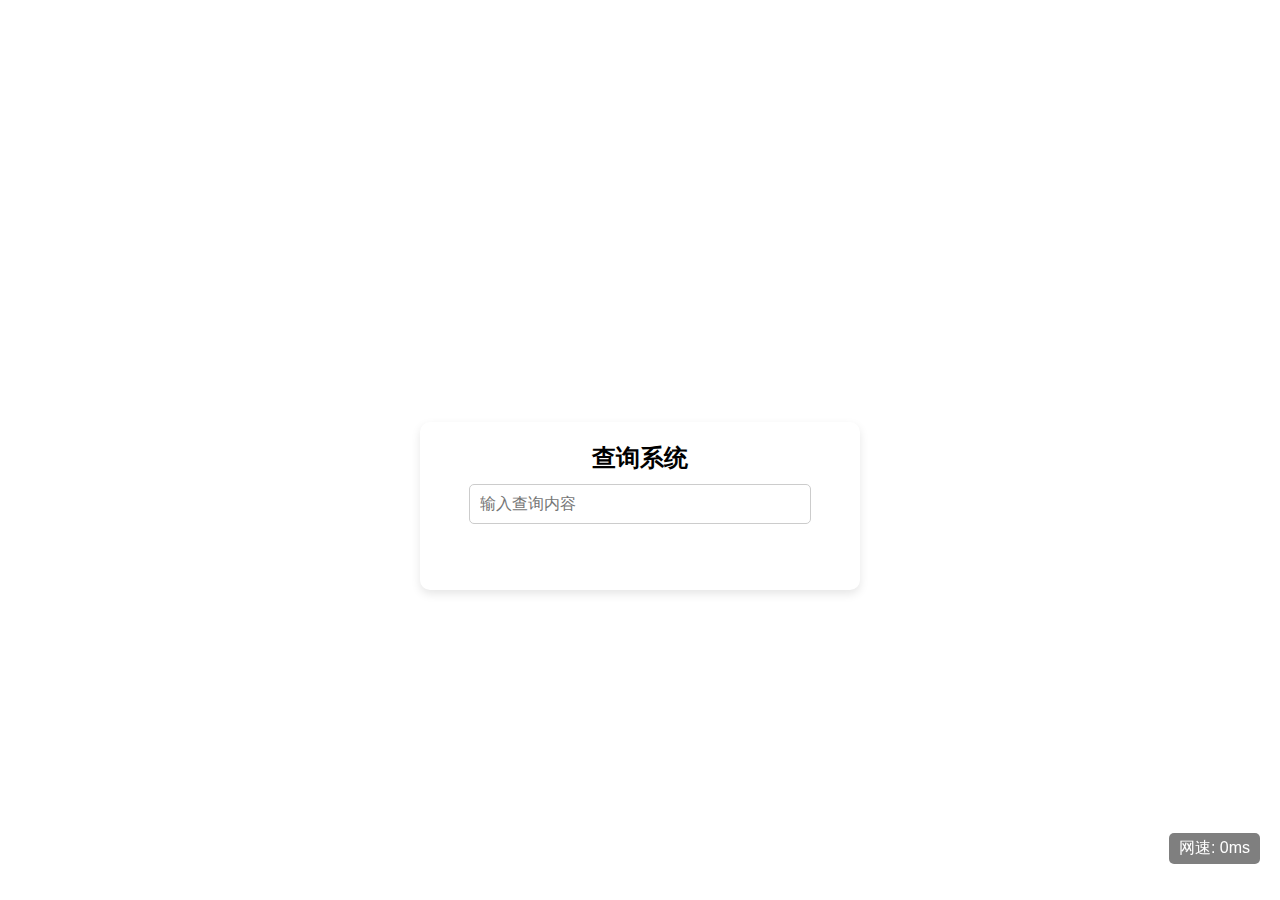
==== J/index.html @ a9cbff8d "Create index.html" ====
<!DOCTYPE html>
<html lang="zh">
<head>
    <meta charset="UTF-8">
    <meta name="viewport" content="width=device-width, initial-scale=1.0, maximum-scale=1, user-scalable=no">
    <title>查询系统</title>
    <link rel="stylesheet" href="styles.css"> <!-- 引入外部 CSS 文件 -->
</head>
<body>
    <div class="logo"></div>
    <div class="container">
        <h2>查询系统</h2>
        <input type="text" id="query" placeholder="输入查询内容" oninput="search()">
        <p id="result"></p>
    </div>

    <p id="speed">网速: 0ms</p>

    <script src="script.js"></script> <!-- 引入外部 JavaScript 文件 -->
</body>
</html>
---- J/styles.css ----
/* 引入自定义字体 */
@font-face {
    font-family: 'HYTiaoTiao';
    src: url('https://www.jiasorry.com/assets/font/HYTiaoTiao.ttf') format('truetype');
}

body {
    font-family: 'HYTiaoTiao', Arial, sans-serif;
    background: linear-gradient(135deg, #ffffff, #ffffff);
    display: flex;
    justify-content: center;
    align-items: center;
    height: 100vh;
    margin: 0;
    flex-direction: column;
    text-align: center;
    padding: 0 10px;
}

h2 {
    font-family: 'HYTiaoTiao', Arial, sans-serif;
    margin: 0;
}

.logo {
    width: 73px;
    height: 92px;
    background: url('https://img.jiasorry.com/IMG_0244.jpg') no-repeat center;
    background-size: cover;
    margin-bottom: 20px;
}

.container {
    background: white;
    padding: 20px;
    border-radius: 10px;
    box-shadow: 0 4px 10px rgba(0, 0, 0, 0.1);
    width: 90%;
    max-width: 400px;
    display: flex;
    flex-direction: column;
    align-items: center;
}

input {
    width: 80%;
    padding: 10px;
    margin: 10px 0;
    border: 1px solid #ccc;
    border-radius: 5px;
    font-family: 'HYTiaoTiao', Arial, sans-serif;
    font-size: 16px;
    -webkit-appearance: none;
    -moz-appearance: none;
    appearance: none;
    outline: none;
}

input:focus {
    font-size: 16px;
    border-color: #4CAF50;
}

#result {
    margin-top: 20px;
    color: #333;
    font-family: 'HYTiaoTiao', Arial, sans-serif;
}

#speed {
    position: fixed;
    right: 20px;
    bottom: 20px;
    background: rgba(0, 0, 0, 0.5);
    color: white;
    padding: 5px 10px;
    border-radius: 5px;
    font-family: 'HYTiaoTiao', Arial, sans-serif;
}

/* 手机适配 */
@media (max-width: 600px) {
    .container {
        width: 95%;
        padding: 15px;
    }

    input {
        width: 90%;
        font-size: 16px;
    }
}
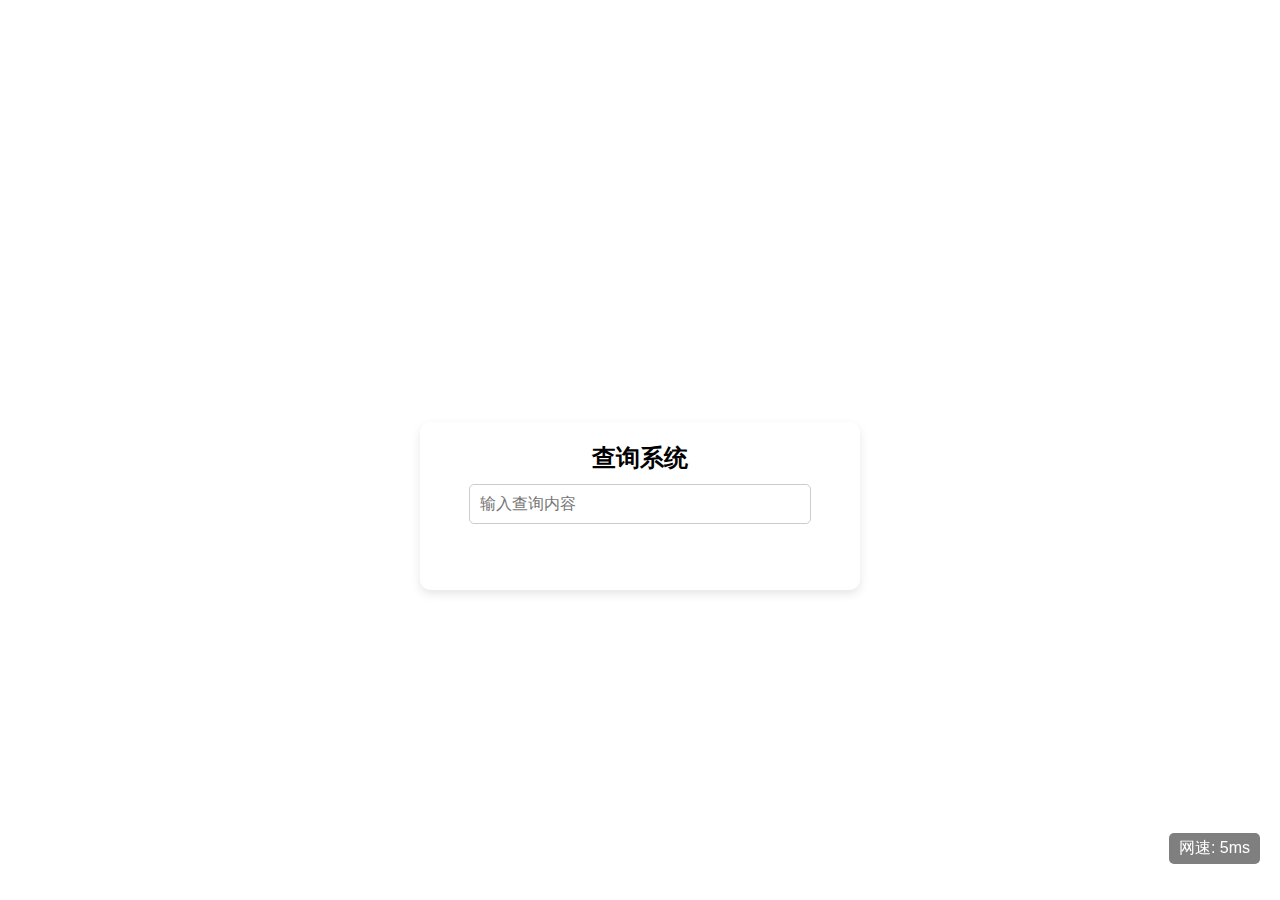
==== commit 3d2ba0b0: "Update index.html" ====
--- a/J/index.html
+++ b/J/index.html
@@ -14,7 +14,7 @@
         <p id="result"></p>
     </div>
 
-    <p id="speed">网速: 0ms</p>
+    <p id="speed">0ms</p>
 
     <script src="script.js"></script> <!-- 引入外部 JavaScript 文件 -->
 </body>
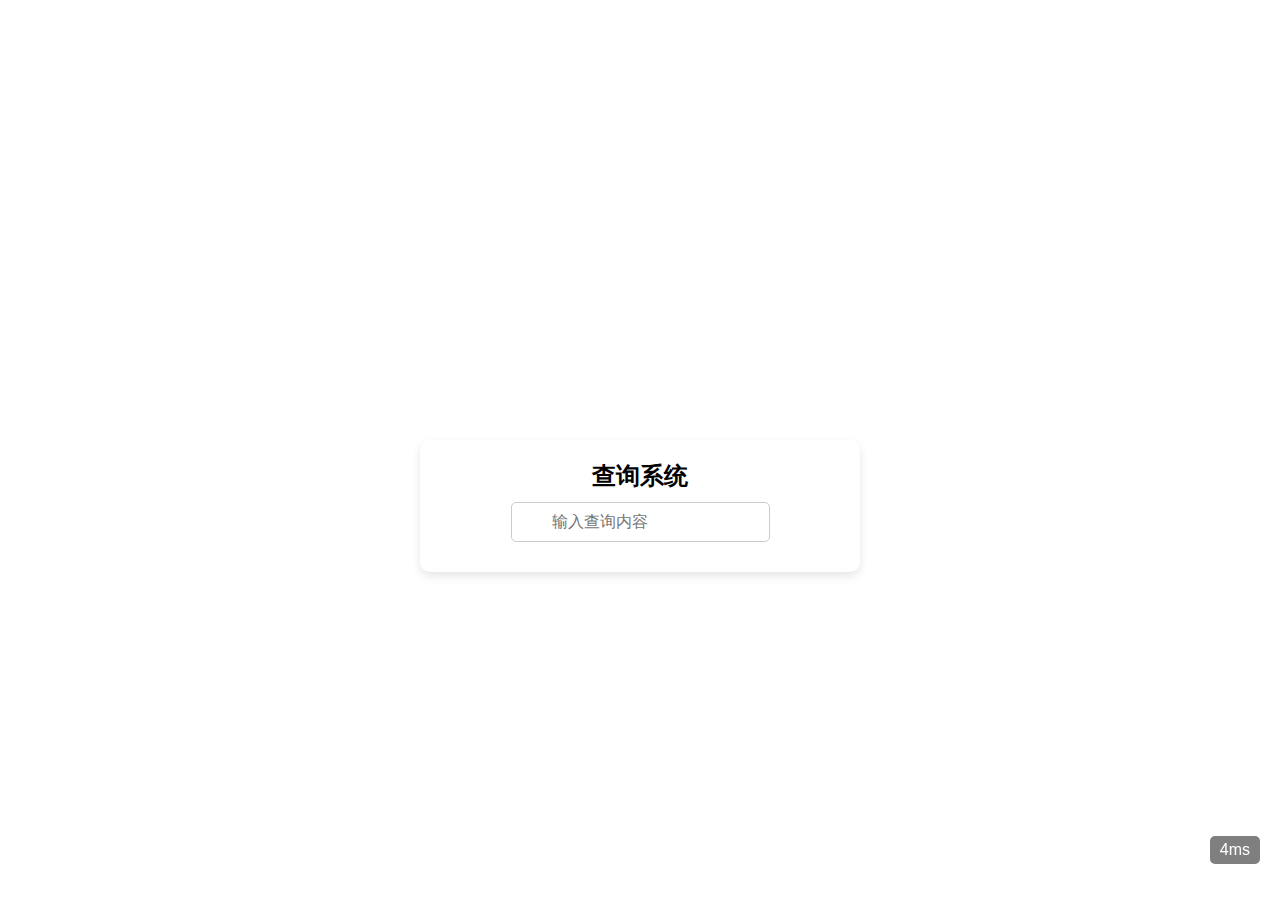
==== commit b0eb89d6: "Update index.html" ====
--- a/J/index.html
+++ b/J/index.html
@@ -10,6 +10,7 @@
     <div class="logo"></div>
     <div class="container">
         <h2>查询系统</h2>
+        <div class="input-wrapper">
         <input type="text" id="query" placeholder="输入查询内容" oninput="search()">
         <p id="result"></p>
     </div>
--- a/J/styles.css
+++ b/J/styles.css
@@ -78,6 +78,31 @@
     font-family: 'HYTiaoTiao', Arial, sans-serif;
 }
 
+.input-wrapper {
+    position: relative;
+    display: flex;
+    align-items: center; /* 垂直居中 */
+}
+
+.input-wrapper input {
+    padding-left: 40px; /* 为了给图片留出空间 */
+    width: 100%;
+    box-sizing: border-box;
+}
+
+.input-wrapper::before {
+    content: "";
+    position: absolute;
+    left: 10px; /* 距离输入框左边的距离 */
+    width: 20px; /* 图片宽度 */
+    height: 20px; /* 图片高度 */
+    background-image: url('https://img.jiasorry.com/icons8-card.gif');
+    background-size: cover;
+    background-position: center;
+}
+
+
+
 /* 手机适配 */
 @media (max-width: 600px) {
     .container {
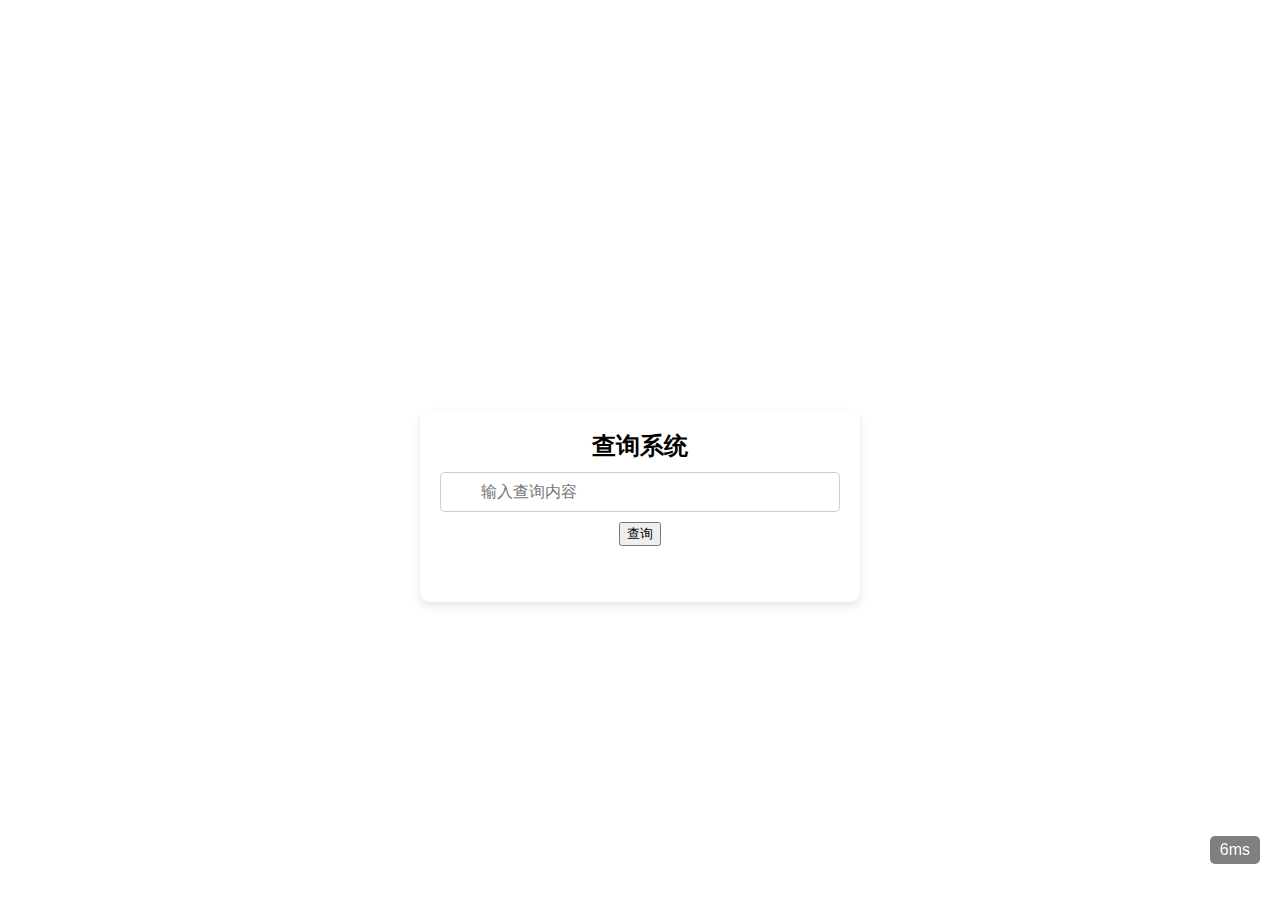
==== commit 80433bc7: "Update index.html" ====
--- a/J/index.html
+++ b/J/index.html
@@ -11,7 +11,9 @@
     <div class="container">
         <h2>查询系统</h2>
         <div class="input-wrapper">
-        <input type="text" id="query" placeholder="输入查询内容" oninput="search()">
+            <input type="text" id="query" placeholder="输入查询内容">
+        </div>
+        <button id="searchButton">查询</button>
         <p id="result"></p>
     </div>
 
--- a/J/styles.css
+++ b/J/styles.css
@@ -40,6 +40,31 @@
     display: flex;
     flex-direction: column;
     align-items: center;
+    text-align: center; /* 让容器内部内容居中 */
+}
+
+.input-wrapper {
+    position: relative;
+    display: flex;
+    align-items: center; /* 垂直居中 */
+    width: 100%;
+}
+
+.input-wrapper input {
+    padding-left: 40px; /* 为了给图片留出空间 */
+    width: 100%;
+    box-sizing: border-box;
+}
+
+.input-wrapper::before {
+    content: "";
+    position: absolute;
+    left: 10px; /* 距离输入框左边的距离 */
+    width: 20px; /* 图片宽度 */
+    height: 20px; /* 图片高度 */
+    background-image: url('https://img.jiasorry.com/icons8-card.gif');
+    background-size: cover;
+    background-position: center;
 }
 
 input {
@@ -62,9 +87,12 @@
 }
 
 #result {
-    margin-top: 20px;
+    margin-top: 20px; /* 让结果在输入框下方有一定间距 */
     color: #333;
     font-family: 'HYTiaoTiao', Arial, sans-serif;
+    text-align: center; /* 让文本居中 */
+    width: 100%; /* 让其占满父容器 */
+    display: block; /* 确保它是块级元素 */
 }
 
 #speed {
@@ -78,31 +106,6 @@
     font-family: 'HYTiaoTiao', Arial, sans-serif;
 }
 
-.input-wrapper {
-    position: relative;
-    display: flex;
-    align-items: center; /* 垂直居中 */
-}
-
-.input-wrapper input {
-    padding-left: 40px; /* 为了给图片留出空间 */
-    width: 100%;
-    box-sizing: border-box;
-}
-
-.input-wrapper::before {
-    content: "";
-    position: absolute;
-    left: 10px; /* 距离输入框左边的距离 */
-    width: 20px; /* 图片宽度 */
-    height: 20px; /* 图片高度 */
-    background-image: url('https://img.jiasorry.com/icons8-card.gif');
-    background-size: cover;
-    background-position: center;
-}
-
-
-
 /* 手机适配 */
 @media (max-width: 600px) {
     .container {
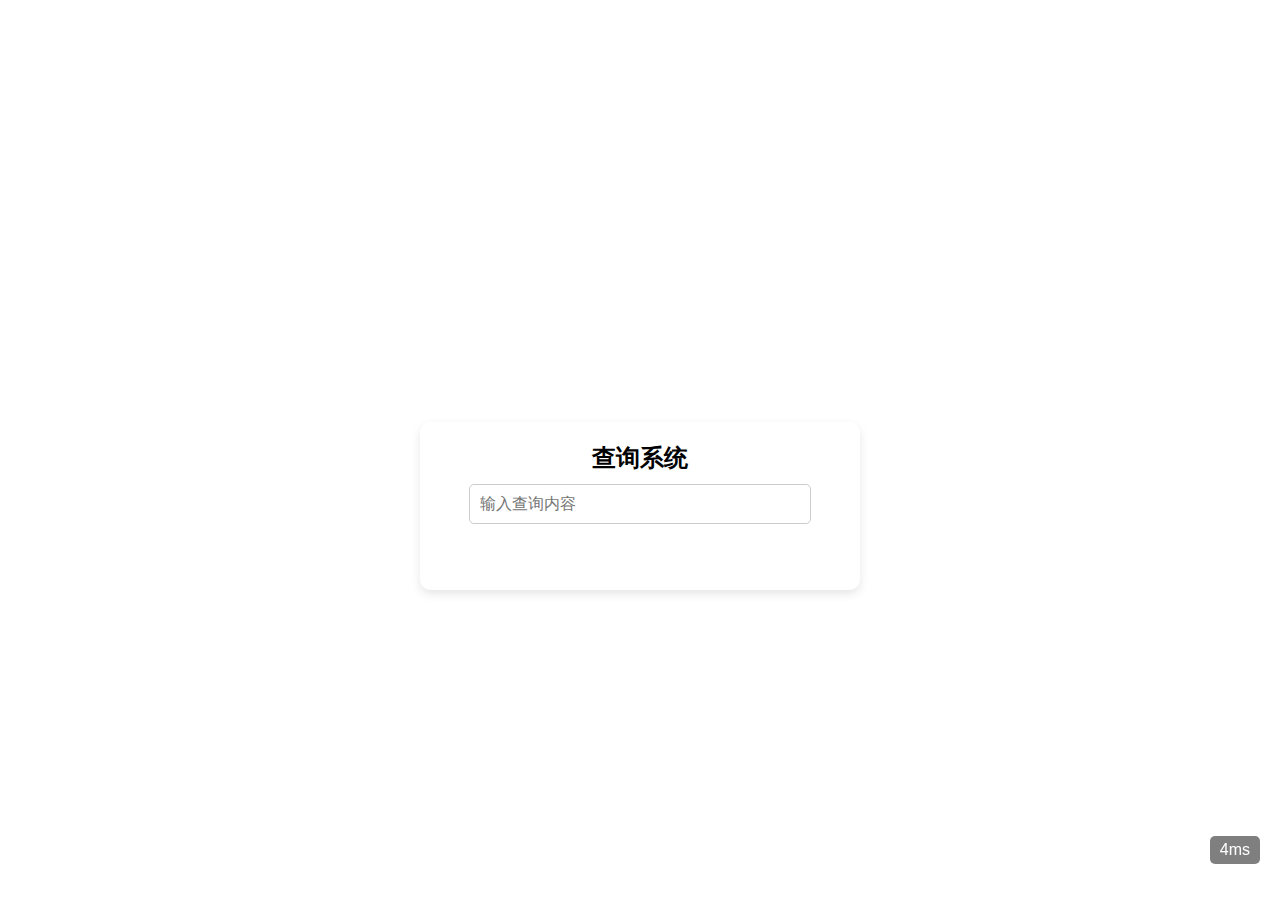
==== commit 320e3399: "Update index.html" ====
--- a/J/index.html
+++ b/J/index.html
@@ -10,10 +10,7 @@
     <div class="logo"></div>
     <div class="container">
         <h2>查询系统</h2>
-        <div class="input-wrapper">
-            <input type="text" id="query" placeholder="输入查询内容">
-        </div>
-        <button id="searchButton">查询</button>
+        <input type="text" id="query" placeholder="输入查询内容" oninput="search()">
         <p id="result"></p>
     </div>
 
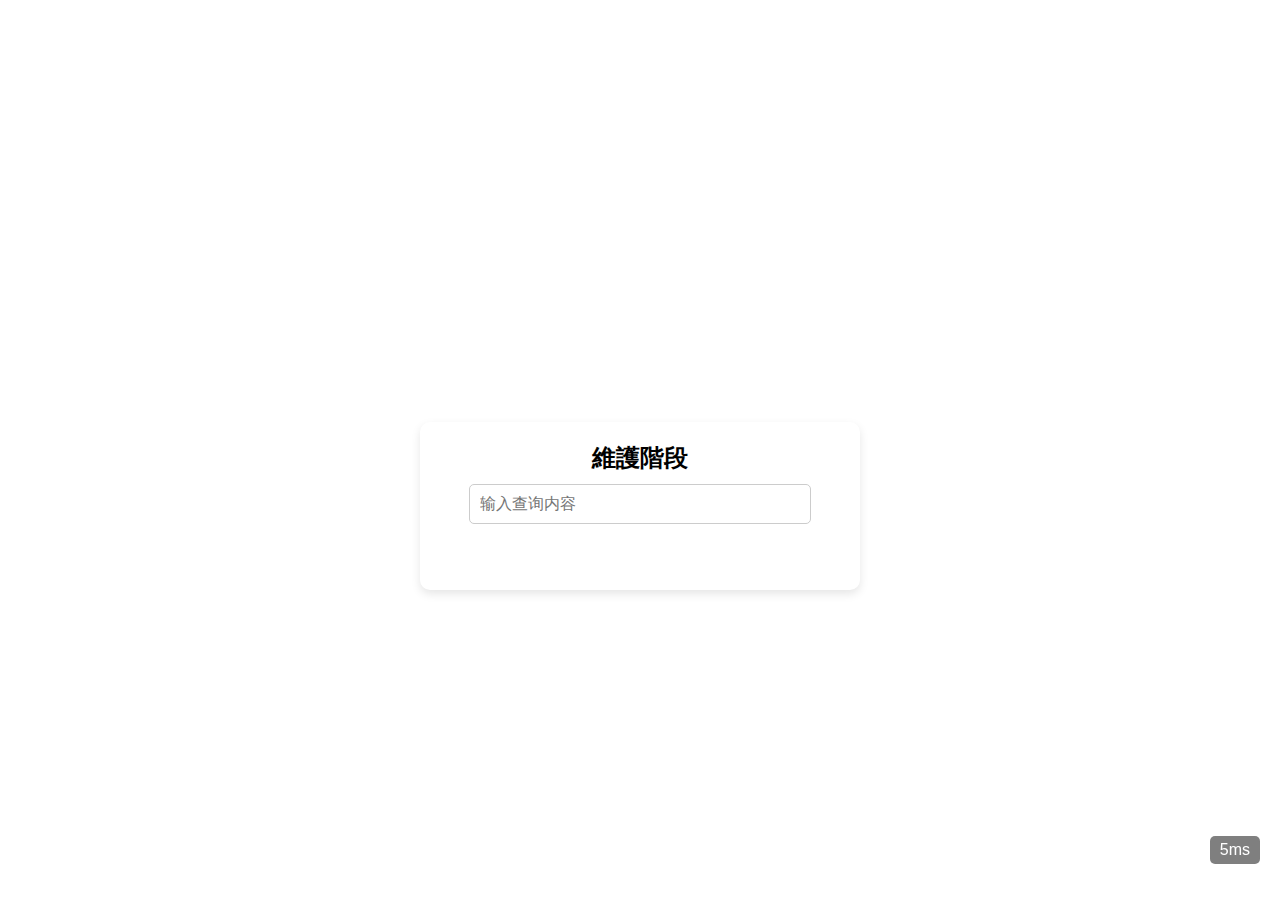
==== commit d6e68865: "Update index.html" ====
--- a/J/index.html
+++ b/J/index.html
@@ -9,7 +9,7 @@
 <body>
     <div class="logo"></div>
     <div class="container">
-        <h2>查询系统</h2>
+        <h2>維護階段</h2>
         <input type="text" id="query" placeholder="输入查询内容" oninput="search()">
         <p id="result"></p>
     </div>
